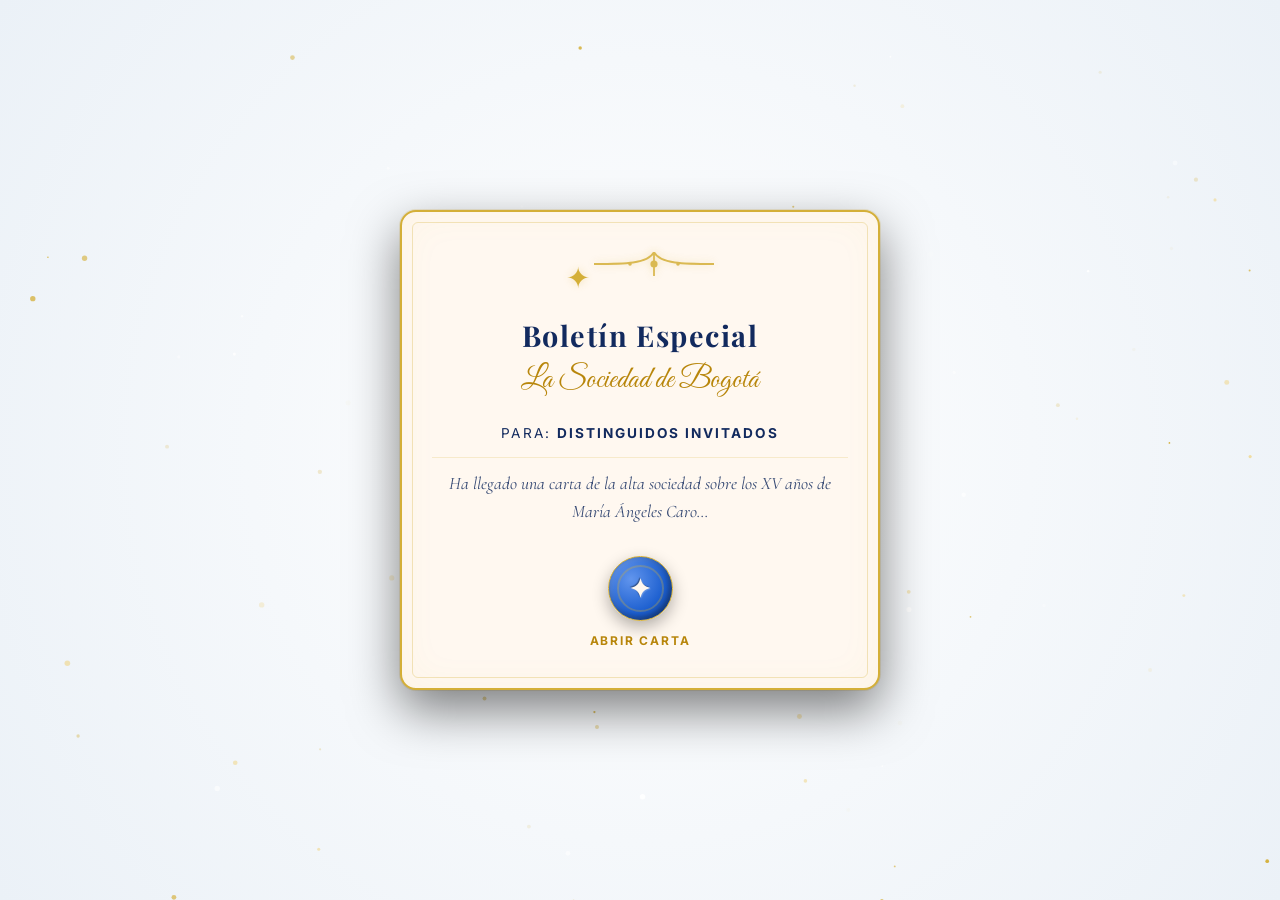
==== index.html @ c037014f "proyecto: inicial proyect" ====
<!DOCTYPE html>
<html lang="es">
<head>
  <meta charset="UTF-8">
  <meta name="viewport" content="width=device-width, initial-scale=1.0">
  <title>Mis XV Años — María Ángeles Caro</title>
  
  <!-- SEO Meta Tags -->
  <meta name="description" content="Te invito a celebrar conmigo mis quince años. Conoce los detalles del evento, ubicación, itinerario y confirma tu asistencia.">
  <meta name="author" content="María Ángeles Caro">
  <meta property="og:title" content="Mis XV Años — María Ángeles Caro">
  <meta property="og:description" content="Acompáñame a celebrar este día tan especial. Conoce toda la información de la ceremonia y recepción aquí.">
  <meta property="og:type" content="website">
  <meta property="og:image" content="assets/images/quinceanera.jpg">
  
  <!-- Favicon -->
  <link rel="icon" type="image/png" href="assets/images/quinceanera.jpg">

  <!-- Google Fonts -->
  <link rel="preconnect" href="https://fonts.googleapis.com">
  <link rel="preconnect" href="https://fonts.gstatic.com" crossorigin>
  <link href="https://fonts.googleapis.com/css2?family=Cormorant+Garamond:ital,wght@0,300;0,400;0,500;0,600;0,700;1,400&family=Great+Vibes&family=Inter:wght@300;400;500;600;700&family=Playfair+Display:ital,wght@0,400;0,600;0,700;1,400&display=swap" rel="stylesheet">

  <!-- FontAwesome Icons for premium visual badges -->
  <link rel="stylesheet" href="https://cdnjs.cloudflare.com/ajax/libs/font-awesome/6.4.0/css/all.min.css" crossorigin="anonymous" referrerpolicy="no-referrer" />

  <!-- Main Stylesheet -->
  <link rel="stylesheet" href="css/styles.css">

  <style>
    /* Garantizar que el fondo sea el blanco/azul suave de la invitación y centrar la tarjeta */
    body {
      margin: 0;
      padding: 0;
      overflow: hidden;
      background-color: #EBF1F7;
      height: 100vh;
      width: 100vw;
      display: flex;
      align-items: center;
      justify-content: center;
      font-family: 'Inter', sans-serif;
    }
    
    .envelope-overlay {
      position: fixed;
      inset: 0;
      z-index: 10100;
      display: flex;
      align-items: center;
      justify-content: center;
      background: radial-gradient(circle at center, #FFFFFF 0%, #EBF1F7 100%) !important;
      padding: 20px;
      transition: opacity 0.8s ease, visibility 0.8s ease;
      width: 100vw;
      height: 100vh;
      box-sizing: border-box;
    }

    #envelope-particles {
      position: absolute !important;
      top: 0 !important;
      left: 0 !important;
      width: 100% !important;
      height: 100% !important;
      z-index: 1 !important;
      pointer-events: none !important;
    }

    .envelope-container {
      position: relative;
      z-index: 2;
      width: 100%;
      max-width: 480px;
      perspective: 1000px;
      margin: auto !important;
      display: flex !important;
      justify-content: center !important;
      align-items: center !important;
    }

    .envelope-card {
      background: #FFF8F0;
      border-radius: 16px;
      padding: 40px 30px;
      box-shadow: 
        0 20px 50px rgba(0, 0, 0, 0.5), 
        0 0 0 1px rgba(212, 175, 55, 0.2),
        inset 0 0 40px rgba(212, 175, 55, 0.05);
      border: 2px solid #D4AF37;
      text-align: center;
      transform-style: preserve-3d;
      transition: transform 0.5s ease;
      width: 100%;
      margin: 0 auto !important;
      box-sizing: border-box;
    }

    @media (max-width: 480px) {
      .envelope-overlay {
        padding: 10px !important;
      }
      .envelope-card {
        padding: 24px 20px !important;
      }
      .envelope-card__header h2 {
        font-size: 1.4rem !important;
      }
      .envelope-card__header p {
        font-size: 1.5rem !important;
        margin-bottom: 12px !important;
      }
      .envelope-card__recipient {
        margin-bottom: 10px !important;
        padding-bottom: 10px !important;
      }
      .envelope-card__teaser {
        font-size: 0.95rem !important;
        margin-bottom: 16px !important;
        line-height: 1.4 !important;
      }
      .btn-seal {
        gap: 8px !important;
      }
      .btn-seal__wax {
        width: 55px !important;
        height: 55px !important;
      }
      .btn-seal__wax::before {
        font-size: 1.3rem !important;
      }
    }
  </style>
</head>
<body>

  <div id="envelope-overlay" class="envelope-overlay">
    <!-- Particles Canvas behind the card -->
    <canvas id="envelope-particles"></canvas>
    
    <div class="envelope-container">
      <div class="envelope-card">
        <div class="envelope-card__header">
          <div class="envelope-card__seal-crown">✦</div>
          <!-- Golden Ornament decoration -->
          <svg viewBox="0 0 100 20" fill="none" xmlns="http://www.w3.org/2000/svg" style="width: 120px; margin: 0 auto 12px; opacity: 0.85; filter: drop-shadow(0 0 4px rgba(212, 175, 55, 0.4));">
            <path d="M50 0C55 10 75 10 100 10M50 0C45 10 25 10 0 10M50 0V20" stroke="#D4AF37" stroke-width="1.5" stroke-linecap="round"/>
            <circle cx="50" cy="10" r="3" fill="#D4AF37"/>
            <circle cx="30" cy="10" r="1.5" fill="#D4AF37"/>
            <circle cx="70" cy="10" r="1.5" fill="#D4AF37"/>
          </svg>
          <h2>Boletín Especial</h2>
          <p>La Sociedad de Bogotá</p>
        </div>
        <div class="envelope-card__body">
          <p class="envelope-card__recipient">Para: <strong>Distinguidos Invitados</strong></p>
          <p class="envelope-card__teaser">Ha llegado una carta de la alta sociedad sobre los XV años de María Ángeles Caro...</p>
          
          <button id="open-envelope-btn" class="btn-seal">
            <span class="btn-seal__wax"></span>
            <span class="btn-seal__text">Abrir Carta</span>
          </button>
        </div>
      </div>
    </div>
  </div>

  <!-- Landing Page Navigation JavaScript -->
  <script src="js/envelope.js"></script>
</body>
</html>
---- css/styles.css ----
/* ============================================================
   XV AÑOS — María Ángeles Caro
   Premium Invitation Stylesheet
   Color Palette: Red · Gold · White
   ============================================================ */

/* ----------------------------------------------------------
   0. CSS CUSTOM PROPERTIES
   ---------------------------------------------------------- */
:root {
  /* ── Blues ── */
  --color-primary: #1B5ECF;
  /* Vibrant Sapphire Blue */
  --color-primary-dark: #15418F;
  /* Lighter Royal Dark Blue */
  --color-primary-light: #6195ED;
  /* Luminous Cornflower Blue */

  /* ── Golds ── */
  --color-gold: #D4AF37;
  --color-gold-light: #F0D78C;
  --color-gold-dark: #B8860B;

  /* ── Neutrals ── */
  --color-white: #FFFFFF;
  --color-offwhite: #F4F7FA;
  /* Cool off-white */
  --color-cream: #EBF1F7;
  /* Cool light blue/gray cream */
  --color-dark: #122A5E;
  /* Rich deep royal instead of navy midnight */
  --color-dark-alt: #1B3B80;
  /* Brighter secondary dark */

  /* ── Text ── */
  --color-text: #122A5E;
  --color-text-light: #FFFFFF;

  /* ── Overlay ── */
  --color-overlay: rgba(18, 42, 94, 0.7);

  /* ── Fonts ── */
  --font-script: 'Great Vibes', cursive;
  --font-serif: 'Playfair Display', serif;
  --font-body-serif: 'Cormorant Garamond', serif;
  --font-sans: 'Inter', sans-serif;

  /* ── Sizing & Spacing ── */
  --container-max: 1100px;
  --section-padding: 80px 0;
  --radius-sm: 8px;
  --radius-md: 16px;
  --radius-lg: 30px;
  --radius-full: 50%;

  /* ── Transitions ── */
  --ease-smooth: cubic-bezier(0.4, 0, 0.2, 1);
  --transition-fast: 0.3s var(--ease-smooth);
  --transition-med: 0.5s var(--ease-smooth);
  --transition-slow: 0.8s var(--ease-smooth);

  /* ── Shadows ── */
  --shadow-card: 0 8px 32px rgba(10, 25, 47, 0.18);
  --shadow-gold-glow: 0 0 30px rgba(212, 175, 55, 0.35);
  --shadow-gold-glow-strong: 0 0 50px rgba(212, 175, 55, 0.5);
  --shadow-text: 0 2px 12px rgba(0, 0, 0, 0.6);
}

/* ----------------------------------------------------------
   1. RESET & BASE
   ---------------------------------------------------------- */
*,
*::before,
*::after {
  margin: 0;
  padding: 0;
  box-sizing: border-box;
}

html {
  scroll-behavior: smooth;
  font-size: 16px;
  -webkit-text-size-adjust: 100%;
}

body {
  font-family: var(--font-sans);
  color: var(--color-text);
  background-color: var(--color-offwhite);
  line-height: 1.7;
  overflow-x: hidden;
  -webkit-font-smoothing: antialiased;
  -moz-osx-font-smoothing: grayscale;
}

img {
  max-width: 100%;
  height: auto;
  display: block;
}

a {
  text-decoration: none;
  color: inherit;
  transition: color var(--transition-fast);
}

ul,
ol {
  list-style: none;
}

/* ── Selection ── */
::selection {
  background-color: var(--color-gold);
  color: var(--color-dark);
}

::-moz-selection {
  background-color: var(--color-gold);
  color: var(--color-dark);
}

/* ── Custom Scrollbar ── */
::-webkit-scrollbar {
  width: 8px;
}

::-webkit-scrollbar-track {
  background: var(--color-dark);
}

::-webkit-scrollbar-thumb {
  background: linear-gradient(180deg, var(--color-gold), var(--color-gold-dark));
  border-radius: 10px;
}

::-webkit-scrollbar-thumb:hover {
  background: linear-gradient(180deg, var(--color-gold-light), var(--color-gold));
}

/* Firefox scrollbar */
html {
  scrollbar-width: thin;
  scrollbar-color: var(--color-gold) var(--color-dark);
}

/* ----------------------------------------------------------
   2. UTILITY / LAYOUT CLASSES
   ---------------------------------------------------------- */
.container {
  width: 100%;
  max-width: var(--container-max);
  margin-left: auto;
  margin-right: auto;
  padding-left: 20px;
  padding-right: 20px;
}

.section {
  padding: 70px 0;
  position: relative;
  overflow: hidden;
}

.section__title {
  font-family: var(--font-serif);
  font-size: 1.8rem;
  font-weight: 700;
  text-align: center;
  color: var(--color-dark);
  margin-bottom: 50px;
  position: relative;
  padding-bottom: 20px;
  letter-spacing: 0.03em;
}

.section__title::after {
  content: '';
  position: absolute;
  bottom: 0;
  left: 50%;
  transform: translateX(-50%);
  width: 80px;
  height: 3px;
  background: linear-gradient(90deg, transparent, var(--color-gold), transparent);
  border-radius: 2px;
}

.section__title--light {
  color: var(--color-text-light);
}

.section__title--light::after {
  background: linear-gradient(90deg, transparent, var(--color-gold-light), transparent);
}

/* ----------------------------------------------------------
   3. PRELOADER
   ---------------------------------------------------------- */
.preloader {
  position: fixed;
  inset: 0;
  z-index: 10000;
  display: flex;
  flex-direction: column;
  align-items: center;
  justify-content: center;
  background: radial-gradient(ellipse at center, var(--color-white) 0%, var(--color-offwhite) 100%);
  transition: opacity 0.6s ease, visibility 0.6s ease;
}

.preloader__heart {
  width: 60px;
  height: 60px;
  color: var(--color-gold);
  animation: heartbeat 1.2s ease-in-out infinite;
  filter: drop-shadow(0 0 15px rgba(212, 175, 55, 0.6));
}

.preloader__heart svg {
  width: 100%;
  height: 100%;
  fill: currentColor;
}

.preloader__text {
  margin-top: 20px;
  font-family: var(--font-script);
  font-size: 1.8rem;
  color: var(--color-gold-dark);
  animation: fadeIn 1.5s ease-in-out infinite alternate;
}

.preloader--hidden {
  opacity: 0;
  visibility: hidden;
  pointer-events: none;
}

/* ----------------------------------------------------------
   4. HERO SECTION
   ---------------------------------------------------------- */
.hero {
  position: relative;
  width: 100%;
  height: 100vh;
  min-height: 600px;
  display: flex;
  align-items: flex-end;
  justify-content: center;
  padding-bottom: 12%;
  overflow: hidden;
  background-image: url('../assets/images/quinceanera.jpg');
  background-size: cover;
  background-position: center;
  background-repeat: no-repeat;
}

@media (min-width: 768px) {
  .hero {
    justify-content: flex-end;
    padding-right: 12%;
    padding-bottom: 8%;
  }
}

#particles-canvas {
  position: fixed;
  top: 0;
  left: 0;
  width: 100vw;
  height: 100vh;
  z-index: -1;
  pointer-events: none;
}

.hero__overlay {
  position: absolute;
  inset: 0;
  z-index: 2;
  background: linear-gradient(180deg,
      rgba(10, 25, 47, 0.75) 0%,
      rgba(10, 25, 47, 0.45) 40%,
      rgba(10, 25, 47, 0.8) 100%);
  pointer-events: none;
}

.hero__content {
  position: relative;
  z-index: 3;
  display: flex;
  flex-direction: column;
  align-items: center;
  text-align: center;
  padding: 20px;
  gap: 8px;
}

.hero__ornament--top,
.hero__ornament--bottom {
  width: 160px;
  height: auto;
  opacity: 0.7;
  filter: drop-shadow(0 0 8px rgba(212, 175, 55, 0.4));
  animation: fadeIn 1.5s ease-out both;
}

.hero__ornament--top {
  margin-bottom: 10px;
  animation-delay: 0.3s;
}

.hero__ornament--bottom {
  margin-top: 10px;
  transform: rotate(180deg);
  animation-delay: 0.5s;
}

.hero__ornament--top img,
.hero__ornament--bottom img,
.hero__ornament--top svg,
.hero__ornament--bottom svg {
  width: 100%;
  height: auto;
  display: block;
}

.hero__subtitle {
  font-family: var(--font-serif);
  font-size: clamp(0.7rem, 2.5vw, 0.85rem);
  color: var(--color-gold);
  text-transform: uppercase;
  letter-spacing: 0.45em;
  font-weight: 600;
  animation: fadeInDown 1s ease-out 0.4s both;
  text-shadow: 0 0 20px rgba(212, 175, 55, 0.3);
}

.hero__name {
  font-family: var(--font-script);
  font-size: clamp(2.2rem, 8vw, 3.5rem);
  color: var(--color-white);
  line-height: 1.2;
  text-shadow:
    0 0 40px rgba(212, 175, 55, 0.3),
    0 2px 15px rgba(0, 0, 0, 0.5);
  animation: fadeInUp 1s ease-out 0.6s both;
  position: relative;
}

.hero__name::after {
  content: '';
  position: absolute;
  bottom: -4px;
  left: 50%;
  transform: translateX(-50%);
  width: 0;
  height: 2px;
  background: linear-gradient(90deg, transparent, var(--color-gold-light), transparent);
  animation: expandLine 1.2s ease-out 1.4s forwards;
}

.hero__lastname {
  font-family: var(--font-serif);
  font-size: clamp(1.2rem, 4vw, 1.6rem);
  color: var(--color-gold-light);
  letter-spacing: 0.15em;
  text-transform: uppercase;
  font-weight: 400;
  animation: fadeInUp 1s ease-out 0.8s both;
  text-shadow: 0 0 20px rgba(212, 175, 55, 0.25);
}

.hero__date {
  font-family: var(--font-body-serif);
  font-size: clamp(0.9rem, 3vw, 1.1rem);
  color: var(--color-cream);
  letter-spacing: 0.1em;
  margin-top: 8px;
  animation: fadeInUp 1s ease-out 1s both;
  opacity: 0.9;
}

.hero__photo {
  width: 220px;
  height: 220px;
  border-radius: var(--radius-full);
  overflow: hidden;
  border: 5px solid var(--color-gold);
  box-shadow:
    0 0 30px rgba(212, 175, 55, 0.35),
    0 0 60px rgba(212, 175, 55, 0.15),
    inset 0 0 20px rgba(0, 0, 0, 0.2);
  animation: fadeIn 1.2s ease-out 0.2s both;
  margin-bottom: 16px;
  position: relative;
}

.hero__photo img {
  width: 100%;
  height: 100%;
  object-fit: cover;
  transition: transform var(--transition-slow);
}

.hero__photo:hover img {
  transform: scale(1.05);
}

/* Scroll indicator */
.hero__scroll-indicator {
  position: absolute;
  bottom: 30px;
  left: 50%;
  transform: translateX(-50%);
  z-index: 4;
  display: flex;
  flex-direction: column;
  align-items: center;
  gap: 6px;
  cursor: pointer;
  animation: fadeIn 1s ease-out 1.8s both;
}

.hero__scroll-indicator span {
  font-family: var(--font-sans);
  font-size: 0.65rem;
  color: var(--color-gold-light);
  text-transform: uppercase;
  letter-spacing: 0.2em;
  opacity: 0.7;
}

.hero__scroll-indicator svg,
.hero__scroll-indicator i,
.hero__scroll-indicator::after {
  color: var(--color-gold);
  animation: bounce 2s ease-in-out infinite;
}

.hero__scroll-indicator::after {
  content: '↓';
  font-size: 1.4rem;
  color: var(--color-gold);
  display: block;
}

/* ----------------------------------------------------------
   5. INVITATION SECTION
   ---------------------------------------------------------- */
.section--invitation {
  background: radial-gradient(ellipse at center,
      rgba(244, 247, 250, 0.9) 0%,
      rgba(224, 233, 245, 0.92) 100%);
  color: var(--color-text);
  text-align: center;
  padding: 90px 0;
}

.invitation__text {
  font-family: var(--font-body-serif);
  font-size: 1.2rem;
  font-style: italic;
  color: var(--color-text);
  max-width: 700px;
  margin: 0 auto 30px;
  line-height: 2;
  letter-spacing: 0.02em;
}

.invitation__parents {
  margin-top: 30px;
  margin-bottom: 10px;
  font-family: var(--font-body-serif);
  font-size: 1rem;
  color: var(--color-primary-light);
  text-transform: uppercase;
  letter-spacing: 0.15em;
}

.invitation__parent-names {
  font-family: var(--font-serif);
  font-size: 1.3rem;
  color: var(--color-gold-dark);
  font-weight: 500;
  letter-spacing: 0.04em;
  line-height: 1.8;
}

/* Ornament Divider */
.ornament-divider {
  display: flex;
  align-items: center;
  justify-content: center;
  margin: 40px auto;
  width: 280px;
  max-width: 90%;
  opacity: 0.6;
}

.ornament-divider img,
.ornament-divider svg {
  width: 100%;
  height: auto;
  display: block;
}

.ornament-divider--gold {
  filter: drop-shadow(0 0 6px rgba(212, 175, 55, 0.3));
}

/* Simple line-based ornament divider fallback */
.ornament-divider--line {
  display: flex;
  align-items: center;
  justify-content: center;
  gap: 16px;
  margin: 40px auto;
  width: 280px;
  max-width: 90%;
}

.ornament-divider--line::before,
.ornament-divider--line::after {
  content: '';
  flex: 1;
  height: 1px;
  background: linear-gradient(90deg, transparent, var(--color-gold), transparent);
}

.ornament-divider--line span {
  color: var(--color-gold);
  font-size: 1.2rem;
  line-height: 1;
}

/* ----------------------------------------------------------
   6. COUNTDOWN SECTION
   ---------------------------------------------------------- */
.section--countdown {
  position: relative;
  background: linear-gradient(to bottom,
      rgba(18, 42, 94, 0.7) 0%,
      rgba(18, 42, 94, 0.85) 100%), url('../assets/images/quinceanera3.jpg');
  background-size: cover;
  background-position: center;
  background-repeat: no-repeat;
  background-attachment: fixed;
  padding: 90px 0;
}

.section--countdown::before {
  display: none;
}

.section--countdown .countdown-card {
  background: rgba(255, 255, 255, 0.08);
  box-shadow: 0 8px 32px rgba(0, 0, 0, 0.25), inset 0 1px 0 rgba(255, 255, 255, 0.1);
  backdrop-filter: blur(20px);
  -webkit-backdrop-filter: blur(20px);
}

.section--countdown .countdown-card__number {
  color: var(--color-gold-light);
  text-shadow: 0 2px 10px rgba(212, 175, 55, 0.3);
}

.section--countdown .countdown-card:hover .countdown-card__number {
  color: var(--color-white);
}

.section--countdown .countdown-card__label {
  color: var(--color-white);
  opacity: 0.85;
}


.countdown__grid {
  display: grid;
  grid-template-columns: repeat(2, 1fr);
  gap: 16px;
  max-width: 600px;
  margin: 0 auto;
}

.countdown-card {
  background: rgba(27, 94, 207, 0.06);
  backdrop-filter: blur(20px);
  -webkit-backdrop-filter: blur(20px);
  border: 1px solid rgba(212, 175, 55, 0.35);
  border-radius: var(--radius-md);
  padding: 28px 16px;
  text-align: center;
  box-shadow:
    0 8px 32px rgba(18, 42, 94, 0.08),
    inset 0 1px 0 rgba(255, 255, 255, 0.6);
  transition: transform var(--transition-fast), box-shadow var(--transition-fast), border-color var(--transition-fast);
}

.countdown-card:hover {
  transform: translateY(-4px);
  box-shadow:
    0 12px 40px rgba(26, 5, 5, 0.1),
    var(--shadow-gold-glow);
  border-color: var(--color-gold);
}

.countdown-card__number {
  font-family: var(--font-serif);
  font-size: 2.8rem;
  font-weight: 700;
  color: var(--color-gold-dark);
  line-height: 1;
  margin-bottom: 6px;
  text-shadow: 0 1px 4px rgba(212, 175, 55, 0.15);
  transition: color var(--transition-fast);
}

.countdown-card:hover .countdown-card__number {
  color: var(--color-gold);
}

.countdown-card__label {
  font-family: var(--font-sans);
  font-size: 0.7rem;
  text-transform: uppercase;
  letter-spacing: 0.2em;
  color: var(--color-text);
  opacity: 0.6;
  font-weight: 500;
}

/* ----------------------------------------------------------
   7. EVENT DETAILS SECTION
   ---------------------------------------------------------- */
.section--details {
  position: relative;
  background: linear-gradient(to bottom,
      rgba(18, 42, 94, 0.7) 0%,
      rgba(18, 42, 94, 0.85) 100%), url('../assets/images/quinceanera3.jpg');
  background-size: cover;
  background-position: center;
  background-repeat: no-repeat;
  background-attachment: fixed;
  padding: 90px 0;
}

.details__grid {
  max-width: 550px;
  margin: 0 auto;
  width: 100%;
}

.detail-card {
  background: var(--color-primary-dark);
  border-radius: var(--radius-md);
  padding: 32px 24px;
  text-align: center;
  position: relative;
  overflow: hidden;
  box-shadow: var(--shadow-card), inset 0 0 20px rgba(212, 175, 55, 0.08);
  border: 1px solid rgba(212, 175, 55, 0.35);
  border-top: 4px solid var(--color-gold);
  transition: transform var(--transition-fast), box-shadow var(--transition-fast);
}

.detail-card::before {
  content: '';
  position: absolute;
  top: 0;
  left: 0;
  right: 0;
  height: 4px;
  background: linear-gradient(90deg, var(--color-gold-dark), var(--color-gold-light), var(--color-gold-dark));
  transition: height var(--transition-fast);
}

.detail-card:hover {
  transform: translateY(-6px);
  box-shadow:
    0 16px 48px rgba(0, 0, 0, 0.4),
    var(--shadow-gold-glow-strong);
}

.detail-card:hover::before {
  height: 5px;
}

.detail-card__icon {
  width: 70px;
  height: 70px;
  border-radius: var(--radius-full);
  border: 2px solid var(--color-gold);
  display: flex;
  align-items: center;
  justify-content: center;
  margin: 0 auto 20px;
  background: linear-gradient(135deg, rgba(212, 175, 55, 0.15), rgba(212, 175, 55, 0.05));
  color: var(--color-gold-light);
  font-size: 1.6rem;
  transition: background var(--transition-fast), transform var(--transition-fast), box-shadow var(--transition-fast);
}

.detail-card:hover .detail-card__icon {
  background: linear-gradient(135deg, rgba(212, 175, 55, 0.25), rgba(212, 175, 55, 0.1));
  transform: scale(1.05);
  box-shadow: var(--shadow-gold-glow-strong);
}

.detail-card__icon svg,
.detail-card__icon i {
  width: 28px;
  height: 28px;
}

.detail-card__title {
  font-family: var(--font-serif);
  font-size: 1.25rem;
  font-weight: 600;
  color: var(--color-gold-light);
  margin-bottom: 12px;
  letter-spacing: 0.02em;
}

.detail-card__info {
  font-family: var(--font-body-serif);
  font-size: 1.05rem;
  color: rgba(255, 255, 255, 0.85);
  line-height: 1.7;
  margin-bottom: 6px;
}

.detail-card__info strong {
  color: var(--color-white);
  font-weight: 600;
}

.detail-card__time {
  font-family: var(--font-sans);
  font-size: 0.85rem;
  color: var(--color-gold);
  font-weight: 600;
  letter-spacing: 0.05em;
}

.detail-card__btn {
  margin-top: 18px;
}

/* ----------------------------------------------------------
   8. MAP SECTION
   ---------------------------------------------------------- */
.section--map {
  background: radial-gradient(ellipse at center,
      rgba(244, 247, 250, 0.9) 0%,
      rgba(224, 233, 245, 0.92) 100%);
  padding: 90px 0;
}

.map__wrapper {
  position: relative;
  width: 100%;
  max-width: 900px;
  margin: 0 auto;
  border-radius: var(--radius-md);
  overflow: hidden;
  border: 3px solid var(--color-gold);
  box-shadow:
    var(--shadow-card),
    0 0 0 1px rgba(212, 175, 55, 0.15);
}

.map__wrapper iframe {
  width: 100%;
  height: 350px;
  border: none;
  display: block;
}

/* ----------------------------------------------------------
   9. ITINERARY / TIMELINE SECTION
   ---------------------------------------------------------- */
.section--itinerary {
  background: linear-gradient(180deg, var(--color-dark) 0%, var(--color-dark-alt) 100%);
  color: var(--color-text-light);
  padding: 90px 0;
}

.timeline {
  position: relative;
  max-width: 700px;
  margin: 0 auto;
  padding-left: 40px;
}

/* Vertical gold line */
.timeline::before {
  content: '';
  position: absolute;
  left: 14px;
  top: 0;
  bottom: 0;
  width: 2px;
  background: linear-gradient(180deg, transparent, var(--color-gold), var(--color-gold), transparent);
  transform-origin: top;
  animation: drawLine 1.5s ease-out forwards;
}

.timeline-item {
  position: relative;
  margin-bottom: 40px;
  padding-left: 20px;
}

.timeline-item:last-child {
  margin-bottom: 0;
}

.timeline-dot {
  position: absolute;
  left: -33px;
  top: 6px;
  width: 16px;
  height: 16px;
  border-radius: var(--radius-full);
  background: var(--color-gold);
  border: 3px solid var(--color-dark);
  box-shadow: 0 0 0 3px rgba(212, 175, 55, 0.3);
  z-index: 2;
  transition: transform var(--transition-fast), box-shadow var(--transition-fast);
}

.timeline-item:hover .timeline-dot {
  transform: scale(1.3);
  box-shadow: 0 0 0 5px rgba(212, 175, 55, 0.4), var(--shadow-gold-glow);
}

.timeline-content {
  background: rgba(255, 255, 255, 0.05);
  border: 1px solid rgba(212, 175, 55, 0.15);
  border-radius: var(--radius-sm);
  padding: 20px 24px;
  transition: background var(--transition-fast), border-color var(--transition-fast);
}

.timeline-item:hover .timeline-content {
  background: rgba(255, 255, 255, 0.08);
  border-color: rgba(212, 175, 55, 0.3);
}

.timeline-time {
  font-family: var(--font-sans);
  font-size: 0.8rem;
  font-weight: 700;
  color: var(--color-gold);
  text-transform: uppercase;
  letter-spacing: 0.12em;
  margin-bottom: 6px;
  display: block;
}

.timeline-event {
  font-family: var(--font-serif);
  font-size: 1.1rem;
  color: var(--color-cream);
  font-weight: 500;
  margin-bottom: 4px;
}

.timeline-description {
  font-family: var(--font-sans);
  font-size: 0.9rem;
  color: rgba(255, 248, 240, 0.6);
  line-height: 1.5;
}

/* ----------------------------------------------------------
   10. DRESS CODE SECTION
   ---------------------------------------------------------- */
.section--dresscode {
  background: radial-gradient(circle at center, rgba(27, 94, 207, 0.88) 0%, rgba(21, 65, 143, 0.9) 100%);
  color: var(--color-white);
  padding: 90px 0;
}

.section--dresscode .dresscode__label {
  color: var(--color-gold-light);
}

.section--dresscode .dresscode__note {
  color: rgba(255, 255, 255, 0.9);
}

.dresscode__note--warn {
  color: var(--color-gold-light) !important;
  font-weight: 600 !important;
}

.dresscode__content {
  text-align: center;
  max-width: 600px;
  margin: 0 auto;
}

.dresscode__label {
  font-family: var(--font-serif);
  font-size: 2.4rem;
  font-weight: 700;
  color: var(--color-dark);
  letter-spacing: 0.2em;
  text-transform: uppercase;
  margin-bottom: 30px;
  position: relative;
  display: inline-block;
}

.dresscode__label::before,
.dresscode__label::after {
  content: '✦';
  color: var(--color-gold);
  font-size: 1rem;
  position: absolute;
  top: 50%;
  transform: translateY(-50%);
}

.dresscode__label::before {
  left: -30px;
}

.dresscode__label::after {
  right: -30px;
}

.dresscode__colors {
  display: flex;
  align-items: center;
  justify-content: center;
  gap: 20px;
  margin: 30px 0;
  flex-wrap: wrap;
}

.dresscode__color-swatch {
  width: 56px;
  height: 56px;
  border-radius: var(--radius-full);
  border: 3px solid var(--color-gold);
  box-shadow:
    0 4px 12px rgba(0, 0, 0, 0.1),
    inset 0 -2px 4px rgba(0, 0, 0, 0.1);
  transition: transform var(--transition-fast), box-shadow var(--transition-fast);
  cursor: default;
  position: relative;
}

.dresscode__color-swatch:hover {
  transform: scale(1.15) translateY(-4px);
  box-shadow:
    0 8px 24px rgba(0, 0, 0, 0.15),
    var(--shadow-gold-glow);
}

.dresscode__color-swatch--tooltip {
  position: relative;
}

.dresscode__color-swatch--tooltip::after {
  content: attr(data-color);
  position: absolute;
  bottom: -28px;
  left: 50%;
  transform: translateX(-50%);
  font-family: var(--font-sans);
  font-size: 0.65rem;
  color: var(--color-text);
  opacity: 0;
  white-space: nowrap;
  transition: opacity var(--transition-fast);
  letter-spacing: 0.05em;
  text-transform: uppercase;
}

.dresscode__color-swatch--tooltip:hover::after {
  opacity: 0.7;
}

.dresscode__note {
  font-family: var(--font-body-serif);
  font-size: 1rem;
  font-style: italic;
  color: var(--color-text);
  opacity: 0.7;
  margin-top: 24px;
  line-height: 1.6;
}

/* ----------------------------------------------------------
   11. RSVP SECTION
   ---------------------------------------------------------- */
.section--rsvp {
  background: radial-gradient(ellipse at center,
      rgba(244, 247, 250, 0.9) 0%,
      rgba(224, 233, 245, 0.92) 100%);
  color: var(--color-text);
  padding: 90px 0;
  position: relative;
  text-align: center;
  border-top: 1px solid rgba(212, 175, 55, 0.15);
}

.section--rsvp::before {
  content: '';
  position: absolute;
  inset: 0;
  background-image:
    radial-gradient(circle at 20% 30%, rgba(212, 175, 55, 0.06) 0%, transparent 40%),
    radial-gradient(circle at 80% 70%, rgba(27, 94, 207, 0.06) 0%, transparent 40%);
  pointer-events: none;
}

.rsvp__text {
  font-family: var(--font-body-serif);
  font-size: 1.15rem;
  color: var(--color-text);
  max-width: 560px;
  margin: 0 auto 36px;
  line-height: 1.9;
  opacity: 0.9;
}

/* ----------------------------------------------------------
   12. FOOTER
   ---------------------------------------------------------- */
.footer {
  background-color: var(--color-offwhite);
  color: rgba(10, 25, 47, 0.6);
  text-align: center;
  padding: 40px 20px;
  font-family: var(--font-sans);
  font-size: 0.8rem;
  letter-spacing: 0.05em;
  border-top: 1px solid rgba(212, 175, 55, 0.15);
}

.footer__hearts {
  margin-bottom: 14px;
  font-size: 1rem;
  color: var(--color-gold);
  animation: heartbeat 2s ease-in-out infinite;
  letter-spacing: 0.3em;
}

.footer a {
  color: var(--color-gold);
  transition: color var(--transition-fast);
}

.footer a:hover {
  color: var(--color-gold-light);
}

.footer__script {
  font-family: var(--font-script);
  font-size: 1.3rem;
  color: var(black);
  margin-bottom: 8px;
  opacity: 0.7;
}

/* ----------------------------------------------------------
   13. BUTTONS
   ---------------------------------------------------------- */
.btn {
  display: inline-flex;
  align-items: center;
  justify-content: center;
  gap: 8px;
  padding: 12px 32px;
  border-radius: var(--radius-lg);
  font-family: var(--font-sans);
  font-size: 0.85rem;
  font-weight: 600;
  letter-spacing: 0.08em;
  text-transform: uppercase;
  border: 2px solid transparent;
  cursor: pointer;
  transition:
    background var(--transition-fast),
    color var(--transition-fast),
    border-color var(--transition-fast),
    transform var(--transition-fast),
    box-shadow var(--transition-fast);
  text-decoration: none;
  outline: none;
  position: relative;
  overflow: hidden;
}

.btn::before {
  content: '';
  position: absolute;
  top: 50%;
  left: 50%;
  width: 0;
  height: 0;
  border-radius: var(--radius-full);
  background: rgba(255, 255, 255, 0.15);
  transform: translate(-50%, -50%);
  transition: width 0.5s ease, height 0.5s ease;
}

.btn:hover::before {
  width: 300px;
  height: 300px;
}

.btn:active {
  transform: scale(0.97);
}

.btn--primary {
  background: linear-gradient(135deg, var(--color-gold), var(--color-gold-dark));
  color: var(--color-dark);
  border-color: var(--color-gold);
}

.btn--primary:hover {
  background: linear-gradient(135deg, var(--color-gold-light), var(--color-gold));
  box-shadow: 0 0 25px rgba(212, 175, 55, 0.4);
  transform: translateY(-2px);
}

.btn--primary:hover::before {
  background: rgba(255, 255, 255, 0.1);
}

.btn--outline {
  background: transparent;
  color: var(--color-gold);
  border-color: var(--color-gold);
}

.btn--outline:hover {
  background: var(--color-gold);
  color: var(--color-dark);
  box-shadow: 0 0 25px rgba(212, 175, 55, 0.35);
  transform: translateY(-2px);
}

.btn--lg {
  padding: 16px 44px;
  font-size: 0.95rem;
}

.btn--glow {
  animation: glow 2.5s ease-in-out infinite;
}

/* ----------------------------------------------------------
   14. REVEAL / SCROLL ANIMATIONS
   ---------------------------------------------------------- */
.reveal {
  opacity: 0;
  transform: translateY(40px);
  transition: opacity var(--transition-slow), transform var(--transition-slow);
  will-change: opacity, transform;
}

.reveal--visible {
  opacity: 1;
  transform: translateY(0) translateX(0) scale(1);
}

.reveal--left {
  transform: translateX(-40px);
}

.reveal--left.reveal--visible {
  transform: translateX(0);
}

.reveal--right {
  transform: translateX(40px);
}

.reveal--right.reveal--visible {
  transform: translateX(0);
}

.reveal--scale {
  transform: scale(0.8);
}

.reveal--scale.reveal--visible {
  transform: scale(1);
}

/* Stagger children */
.reveal[data-delay="1"] {
  transition-delay: 0.1s;
}

.reveal[data-delay="2"] {
  transition-delay: 0.2s;
}

.reveal[data-delay="3"] {
  transition-delay: 0.3s;
}

.reveal[data-delay="4"] {
  transition-delay: 0.4s;
}

.reveal[data-delay="5"] {
  transition-delay: 0.5s;
}

.reveal[data-delay="6"] {
  transition-delay: 0.6s;
}

/* ----------------------------------------------------------
   15. @KEYFRAMES
   ---------------------------------------------------------- */
@keyframes fadeIn {
  from {
    opacity: 0;
  }

  to {
    opacity: 1;
  }
}

@keyframes fadeInUp {
  from {
    opacity: 0;
    transform: translateY(30px);
  }

  to {
    opacity: 1;
    transform: translateY(0);
  }
}

@keyframes fadeInDown {
  from {
    opacity: 0;
    transform: translateY(-30px);
  }

  to {
    opacity: 1;
    transform: translateY(0);
  }
}

@keyframes pulse {

  0%,
  100% {
    transform: scale(1);
  }

  50% {
    transform: scale(1.15);
  }
}

@keyframes heartbeat {
  0% {
    transform: scale(1);
  }

  14% {
    transform: scale(1.15);
  }

  28% {
    transform: scale(1);
  }

  42% {
    transform: scale(1.15);
  }

  70% {
    transform: scale(1);
  }
}

@keyframes bounce {

  0%,
  20%,
  50%,
  80%,
  100% {
    transform: translateY(0);
  }

  40% {
    transform: translateY(-12px);
  }

  60% {
    transform: translateY(-6px);
  }
}

@keyframes shimmer {
  0% {
    background-position: -200% center;
  }

  100% {
    background-position: 200% center;
  }
}

@keyframes float {

  0%,
  100% {
    transform: translateY(0);
  }

  50% {
    transform: translateY(-12px);
  }
}

@keyframes sparkle {

  0%,
  100% {
    opacity: 0.3;
  }

  50% {
    opacity: 1;
  }
}

@keyframes drawLine {
  from {
    transform: scaleY(0);
  }

  to {
    transform: scaleY(1);
  }
}

@keyframes glow {

  0%,
  100% {
    box-shadow: 0 0 8px rgba(212, 175, 55, 0.3);
  }

  50% {
    box-shadow: 0 0 25px rgba(212, 175, 55, 0.55), 0 0 50px rgba(212, 175, 55, 0.2);
  }
}

@keyframes expandLine {
  from {
    width: 0;
  }

  to {
    width: 80%;
  }
}

@keyframes rotateIn {
  from {
    opacity: 0;
    transform: rotate(-10deg) scale(0.9);
  }

  to {
    opacity: 1;
    transform: rotate(0) scale(1);
  }
}

/* Shimmer text utility */
.text-shimmer {
  background: linear-gradient(90deg,
      var(--color-gold-dark) 0%,
      var(--color-gold-light) 25%,
      var(--color-gold) 50%,
      var(--color-gold-light) 75%,
      var(--color-gold-dark) 100%);
  background-size: 200% auto;
  -webkit-background-clip: text;
  -webkit-text-fill-color: transparent;
  background-clip: text;
  animation: shimmer 4s linear infinite;
}

/* Float utility */
.float {
  animation: float 4s ease-in-out infinite;
}

/* Sparkle utility */
.sparkle {
  animation: sparkle 2s ease-in-out infinite;
}

/* ----------------------------------------------------------
   16. RESPONSIVE — 480px (Small phones → larger phones)
   ---------------------------------------------------------- */
@media (min-width: 480px) {
  .hero__name {
    font-size: 4.2rem;
  }

  .hero__subtitle {
    font-size: 0.95rem;
    letter-spacing: 0.5em;
  }

  .hero__lastname {
    font-size: 1.8rem;
  }

  .hero__photo {
    width: 250px;
    height: 250px;
    border-width: 6px;
  }

  .hero__ornament--top,
  .hero__ornament--bottom {
    width: 200px;
  }

  .countdown__grid {
    grid-template-columns: repeat(4, 1fr);
    gap: 14px;
  }

  .countdown-card__number {
    font-size: 2.6rem;
  }

  .dresscode__color-swatch {
    width: 60px;
    height: 60px;
  }

  .section__title {
    font-size: 2rem;
  }
}

/* ----------------------------------------------------------
   17. RESPONSIVE — 768px (Tablets)
   ---------------------------------------------------------- */
@media (min-width: 768px) {
  .section {
    padding: 100px 0;
  }

  .section--invitation,
  .section--countdown,
  .section--details,
  .section--map,
  .section--itinerary,
  .section--dresscode,
  .section--rsvp {
    padding: 100px 0;
  }

  .container {
    padding-left: 32px;
    padding-right: 32px;
  }

  .section__title {
    font-size: 2.2rem;
    margin-bottom: 60px;
  }

  .hero__name {
    font-size: 5.5rem;
  }

  .hero__subtitle {
    font-size: 1rem;
    letter-spacing: 0.55em;
  }

  .hero__lastname {
    font-size: 2rem;
    letter-spacing: 0.2em;
  }

  .hero__date {
    font-size: 1.2rem;
  }

  .hero__photo {
    width: 280px;
    height: 280px;
  }

  .hero__ornament--top,
  .hero__ornament--bottom {
    width: 260px;
  }

  .invitation__text {
    font-size: 1.35rem;
  }

  .invitation__parent-names {
    font-size: 1.5rem;
  }

  .countdown__grid {
    grid-template-columns: repeat(4, 1fr);
    gap: 20px;
    max-width: 650px;
  }

  .countdown-card {
    padding: 34px 20px;
  }

  .countdown-card__number {
    font-size: 3.2rem;
  }

  .details__grid {
    gap: 24px;
  }

  .detail-card {
    padding: 36px 28px;
  }

  .map__wrapper iframe {
    height: 420px;
  }

  /* Timeline centered on tablet */
  .timeline {
    padding-left: 0;
    max-width: 650px;
  }

  .timeline::before {
    left: 50%;
    transform: translateX(-50%);
    transform-origin: top;
    animation: drawLine 1.5s ease-out forwards;
  }

  .timeline-item {
    width: 48%;
    padding-left: 0;
    margin-bottom: 30px;
  }

  .timeline-item:nth-child(odd) {
    margin-left: 0;
    text-align: right;
    padding-right: 30px;
  }

  .timeline-item:nth-child(even) {
    margin-left: auto;
    text-align: left;
    padding-left: 30px;
  }

  .timeline-item:nth-child(odd) .timeline-dot {
    left: auto;
    right: -40px;
  }

  .timeline-item:nth-child(even) .timeline-dot {
    left: -40px;
  }

  .dresscode__label {
    font-size: 2.8rem;
  }

  .dresscode__color-swatch {
    width: 64px;
    height: 64px;
  }

  .rsvp__text {
    font-size: 1.25rem;
  }
}

/* ----------------------------------------------------------
   18. RESPONSIVE — 1024px (Desktop)
   ---------------------------------------------------------- */
@media (min-width: 1024px) {
  .section {
    padding: 120px 0;
  }

  .section--invitation,
  .section--countdown,
  .section--details,
  .section--map,
  .section--itinerary,
  .section--dresscode,
  .section--rsvp {
    padding: 120px 0;
  }

  .section__title {
    font-size: 2.5rem;
    margin-bottom: 70px;
  }

  .hero__name {
    font-size: 6.5rem;
  }

  .hero__subtitle {
    font-size: 1.1rem;
    letter-spacing: 0.6em;
  }

  .hero__lastname {
    font-size: 2.2rem;
    letter-spacing: 0.25em;
  }

  .hero__date {
    font-size: 1.3rem;
  }

  .hero__photo {
    width: 300px;
    height: 300px;
    border-width: 6px;
  }

  .hero__ornament--top,
  .hero__ornament--bottom {
    width: 320px;
  }

  .invitation__text {
    font-size: 1.45rem;
    line-height: 2.1;
  }

  .countdown__grid {
    max-width: 720px;
    gap: 24px;
  }

  .countdown-card {
    padding: 40px 24px;
  }

  .countdown-card__number {
    font-size: 3.6rem;
  }

  .countdown-card__label {
    font-size: 0.75rem;
  }

  .details__grid {
    gap: 30px;
  }

  .detail-card {
    padding: 44px 32px;
  }

  .detail-card__icon {
    width: 80px;
    height: 80px;
    font-size: 1.8rem;
  }

  .detail-card__title {
    font-size: 1.35rem;
  }

  .map__wrapper iframe {
    height: 450px;
  }

  .timeline {
    max-width: 750px;
  }

  .timeline-content {
    padding: 24px 28px;
  }

  .dresscode__label {
    font-size: 3rem;
  }

  .dresscode__colors {
    gap: 28px;
  }

  .dresscode__color-swatch {
    width: 70px;
    height: 70px;
  }

  .btn {
    padding: 14px 36px;
    font-size: 0.88rem;
  }

  .btn--lg {
    padding: 18px 52px;
    font-size: 1rem;
  }
}

/* ----------------------------------------------------------
   19. SECTION SEPARATOR ORNAMENTS
   ---------------------------------------------------------- */
.section-separator {
  display: flex;
  align-items: center;
  justify-content: center;
  padding: 0;
  margin: 0;
  height: 60px;
  position: relative;
  overflow: hidden;
}

.section-separator--dark {
  background-color: var(--color-offwhite);
}

.section-separator--light {
  background-color: var(--color-offwhite);
}

.section-separator__ornament {
  width: 200px;
  height: auto;
  opacity: 0.5;
  filter: drop-shadow(0 0 4px rgba(212, 175, 55, 0.2));
}

/* ----------------------------------------------------------
   20. SPECIAL EFFECTS & HELPERS
   ---------------------------------------------------------- */

/* Gold gradient text */
.text-gold {
  color: var(--color-gold);
}

.text-gold-gradient {
  background: linear-gradient(135deg, var(--color-gold-dark), var(--color-gold-light));
  -webkit-background-clip: text;
  -webkit-text-fill-color: transparent;
  background-clip: text;
}

/* Decorative dots pattern (optional background) */
.pattern-dots {
  background-image: radial-gradient(circle, rgba(212, 175, 55, 0.08) 1px, transparent 1px);
  background-size: 24px 24px;
}

/* Glassmorphism utility */
.glass {
  background: rgba(255, 255, 255, 0.1);
  backdrop-filter: blur(20px);
  -webkit-backdrop-filter: blur(20px);
  border: 1px solid rgba(255, 255, 255, 0.15);
}

/* Gold border accent */
.gold-border {
  border: 2px solid var(--color-gold);
}

.gold-border-top {
  border-top: 3px solid var(--color-gold);
}

/* Highlight / emphasis text */
.emphasis {
  font-family: var(--font-script);
  color: var(--color-gold);
  font-size: 1.2em;
}

/* Hidden but accessible */
.sr-only {
  position: absolute;
  width: 1px;
  height: 1px;
  padding: 0;
  margin: -1px;
  overflow: hidden;
  clip: rect(0, 0, 0, 0);
  white-space: nowrap;
  border: 0;
}

/* Spacing helpers */
.mt-1 {
  margin-top: 8px;
}

.mt-2 {
  margin-top: 16px;
}

.mt-3 {
  margin-top: 24px;
}

.mt-4 {
  margin-top: 32px;
}

.mb-1 {
  margin-bottom: 8px;
}

.mb-2 {
  margin-bottom: 16px;
}

.mb-3 {
  margin-bottom: 24px;
}

.mb-4 {
  margin-bottom: 32px;
}

.text-center {
  text-align: center;
}

/* ----------------------------------------------------------
   21. PRINT STYLES
   ---------------------------------------------------------- */
@media print {

  .preloader,
  .hero__scroll-indicator,
  #particles-canvas,
  .btn,
  .section--rsvp {
    display: none !important;
  }

  body {
    background: white;
    color: black;
    font-size: 12pt;
  }

  .hero {
    height: auto;
    min-height: auto;
    padding: 40px 20px;
    background: white;
  }

  .hero__name {
    color: var(--color-dark);
    text-shadow: none;
  }

  .section {
    padding: 30px 0;
    page-break-inside: avoid;
  }

  .section--invitation,
  .section--itinerary,
  .section--rsvp {
    background: white;
    color: var(--color-dark);
  }

  .countdown-card {
    backdrop-filter: none;
    border: 1px solid #ccc;
  }
}

/* ----------------------------------------------------------
   22. REDUCED MOTION
   ---------------------------------------------------------- */
@media (prefers-reduced-motion: reduce) {

  *,
  *::before,
  *::after {
    animation-duration: 0.01ms !important;
    animation-iteration-count: 1 !important;
    transition-duration: 0.01ms !important;
    scroll-behavior: auto !important;
  }

  .reveal {
    opacity: 1;
    transform: none;
  }
}

}

/* ----------------------------------------------------------
   23. BRIDGERTON THEME SPECIFIC (Envelope, Wax Seal, Parchment & Music)
   ---------------------------------------------------------- */

/* ── Envelope / Wax Seal Overlay ── */
.envelope-overlay {
  position: fixed;
  inset: 0;
  z-index: 10100;
  display: flex;
  align-items: center;
  justify-content: center;
  background: radial-gradient(circle at center, var(--color-dark-alt) 0%, var(--color-dark) 100%);
  padding: 20px;
  transition: opacity 0.8s ease, visibility 0.8s ease;
}

.envelope-overlay--hidden {
  opacity: 0;
  visibility: hidden;
  pointer-events: none;
}

.envelope-container {
  position: relative;
  z-index: 2;
  width: 100%;
  max-width: 480px;
  perspective: 1000px;
  margin: 0 auto;
  display: flex;
  justify-content: center;
  align-items: center;
}

#envelope-particles {
  position: absolute;
  top: 0;
  left: 0;
  width: 100%;
  height: 100%;
  z-index: 1;
  pointer-events: none;
}

.envelope-card {
  background: #FFF8F0;
  border-radius: var(--radius-md);
  padding: 40px 30px;
  box-shadow:
    0 20px 50px rgba(0, 0, 0, 0.5),
    0 0 0 1px rgba(212, 175, 55, 0.2),
    inset 0 0 40px rgba(212, 175, 55, 0.05);
  border: 2px solid var(--color-gold);
  text-align: center;
  transform-style: preserve-3d;
  transition: transform var(--transition-med);
  position: relative;
  margin: 0 auto;
  width: 100%;
  overflow: hidden;
}

.envelope-card::before {
  content: '';
  position: absolute;
  inset: 10px;
  border: 1px double rgba(212, 175, 55, 0.3);
  pointer-events: none;
  border-radius: calc(var(--radius-md) - 10px);
}

.envelope-card__seal-crown {
  display: inline-block;
  font-size: 1.8rem;
  color: var(--color-gold);
  margin-bottom: 8px;
  text-shadow: 0 0 8px rgba(212, 175, 55, 0.3);
  animation: sway 3s ease-in-out infinite;
}

.envelope-card__header h2 {
  font-family: var(--font-serif);
  font-size: 1.8rem;
  color: var(--color-dark);
  margin-bottom: 2px;
  letter-spacing: 0.05em;
}

.envelope-card__header p {
  font-family: var(--font-script);
  font-size: 1.9rem;
  color: var(--color-gold-dark);
  margin-bottom: 24px;
  line-height: 1.2;
}

.envelope-card__recipient {
  font-family: var(--font-sans);
  font-size: 0.85rem;
  text-transform: uppercase;
  letter-spacing: 0.15em;
  color: var(--color-dark);
  margin-bottom: 12px;
  border-bottom: 1px solid rgba(212, 175, 55, 0.2);
  padding-bottom: 12px;
}

.envelope-card__teaser {
  font-family: var(--font-body-serif);
  font-size: 1.1rem;
  color: var(--color-text);
  line-height: 1.6;
  font-style: italic;
  margin-bottom: 30px;
  opacity: 0.85;
}

/* ── Wax Seal Button ── */
.btn-seal {
  background: transparent;
  border: none;
  cursor: pointer;
  display: inline-flex;
  flex-direction: column;
  align-items: center;
  gap: 12px;
  outline: none;
  transition: transform var(--transition-fast);
}

.btn-seal:hover {
  transform: scale(1.05);
}

.btn-seal:active {
  transform: scale(0.95);
}

.btn-seal__wax {
  width: 65px;
  height: 65px;
  background: radial-gradient(circle at 35% 35%, var(--color-primary-light) 0%, var(--color-primary) 60%, var(--color-primary-dark) 100%);
  border-radius: var(--radius-full);
  box-shadow:
    0 6px 16px rgba(0, 0, 0, 0.3),
    inset -2px -2px 6px rgba(0, 0, 0, 0.4),
    inset 2px 2px 6px rgba(255, 255, 255, 0.2);
  position: relative;
  display: flex;
  align-items: center;
  justify-content: center;
  transition: box-shadow var(--transition-fast);
  border: 1px solid var(--color-gold);
  animation: pulseGlow 2s infinite;
}

.btn-seal__wax::before {
  /* The crown mark inside the wax seal */
  content: '✦';
  font-size: 1.6rem;
  color: #FFF8F0;
  font-weight: bold;
  text-shadow: -1px -1px 1px rgba(0, 0, 0, 0.4), 1px 1px 1px rgba(255, 255, 255, 0.2);
}

.btn-seal__wax::after {
  /* Seal ring contour */
  content: '';
  position: absolute;
  inset: 8px;
  border: 2px solid rgba(212, 175, 55, 0.3);
  border-radius: var(--radius-full);
}

.btn-seal:hover .btn-seal__wax {
  box-shadow:
    0 8px 24px rgba(50, 140, 193, 0.45),
    inset -2px -2px 6px rgba(0, 0, 0, 0.4),
    var(--shadow-gold-glow);
}

.btn-seal__text {
  font-family: var(--font-sans);
  font-size: 0.75rem;
  font-weight: 700;
  letter-spacing: 0.15em;
  text-transform: uppercase;
  color: var(--color-gold-dark);
  transition: color var(--transition-fast);
}

.btn-seal:hover .btn-seal__text {
  color: var(--color-primary);
}

/* ── Parchment Letter Card ── */
.parchment-letter {
  background: linear-gradient(150deg, #FFFDF8 0%, #FFF5E6 100%);
  border: 1px solid rgba(212, 175, 55, 0.35);
  border-radius: 4px;
  padding: 45px 30px;
  box-shadow:
    0 12px 38px rgba(0, 0, 0, 0.15),
    inset 0 0 50px rgba(212, 175, 55, 0.08);
  position: relative;
  max-width: 720px;
  margin: 0 auto;
  overflow: hidden;
  text-align: center;
  color: var(--color-dark);
  animation: floatCard 6s ease-in-out infinite;
}

.parchment-letter::before {
  /* Double golden border */
  content: '';
  position: absolute;
  inset: 12px;
  border: 1px solid rgba(212, 175, 55, 0.3);
  pointer-events: none;
}

.parchment-letter::after {
  content: '';
  position: absolute;
  inset: 15px;
  border: 1px double rgba(212, 175, 55, 0.15);
  pointer-events: none;
}

/* Decorative corner ornaments */
.parchment-letter__corner-ornament {
  position: absolute;
  width: 25px;
  height: 25px;
  border: 2px solid var(--color-gold);
  z-index: 2;
  pointer-events: none;
  opacity: 0.7;
}

.parchment-letter__corner-ornament--tl {
  top: 20px;
  left: 20px;
  border-right: none;
  border-bottom: none;
}

.parchment-letter__corner-ornament--tr {
  top: 20px;
  right: 20px;
  border-left: none;
  border-bottom: none;
}

.parchment-letter__corner-ornament--bl {
  bottom: 20px;
  left: 20px;
  border-right: none;
  border-top: none;
}

.parchment-letter__corner-ornament--br {
  bottom: 20px;
  right: 20px;
  border-left: none;
  border-top: none;
}

.parchment-letter__header {
  margin-bottom: 28px;
  position: relative;
  z-index: 3;
}

.parchment-letter__header h3 {
  font-family: var(--font-serif);
  font-size: 1.6rem;
  font-weight: 700;
  text-transform: uppercase;
  letter-spacing: 0.1em;
  color: var(--color-dark);
  margin-bottom: 4px;
}

.parchment-letter__subtitle {
  font-family: var(--font-body-serif);
  font-size: 1.05rem;
  font-style: italic;
  color: var(--color-gold-dark);
  letter-spacing: 0.05em;
}

.parchment-letter__body {
  position: relative;
  z-index: 3;
}

.parchment-letter .invitation__text {
  color: var(--color-dark) !important;
  font-family: var(--font-body-serif);
  font-size: 1.15rem;
  line-height: 1.9;
  font-style: italic;
  max-width: 100%;
  margin-bottom: 30px;
}

.parchment-letter__signature {
  text-align: right;
  margin-top: 35px;
  font-family: var(--font-body-serif);
  font-size: 1.1rem;
  color: var(--color-dark);
  line-height: 1.4;
  padding-right: 20px;
}

/* ── Floating Music Control Button ── */
.floating-music-btn {
  position: fixed;
  bottom: 25px;
  right: 25px;
  width: 50px;
  height: 50px;
  border-radius: var(--radius-full);
  background: linear-gradient(135deg, var(--color-gold), var(--color-gold-dark));
  border: 1px solid rgba(212, 175, 55, 0.4);
  color: var(--color-dark);
  box-shadow:
    0 4px 16px rgba(0, 0, 0, 0.3),
    0 0 15px rgba(212, 175, 55, 0.2);
  cursor: pointer;
  z-index: 9999;
  display: flex;
  align-items: center;
  justify-content: center;
  outline: none;
  transition: transform var(--transition-fast), box-shadow var(--transition-fast);
}

.floating-music-btn:hover {
  transform: translateY(-3px) scale(1.05);
  box-shadow:
    0 6px 20px rgba(0, 0, 0, 0.4),
    var(--shadow-gold-glow-strong);
}

.floating-music-btn:active {
  transform: translateY(0) scale(0.95);
}

.floating-music-btn i {
  font-size: 1.15rem;
  transition: opacity 0.3s;
}

/* Music waves animations */
.music-wave-bars {
  display: none;
  /* Hidden when muted, icon shows instead */
  align-items: flex-end;
  gap: 2.5px;
  height: 15px;
}

.music-wave-bar {
  width: 2.5px;
  height: 100%;
  background-color: var(--color-dark);
  border-radius: 1px;
  animation: bounceBar 1.2s ease-in-out infinite alternate;
}

.music-wave-bar:nth-child(2) {
  animation-delay: 0.15s;
}

.music-wave-bar:nth-child(3) {
  animation-delay: 0.35s;
}

.music-wave-bar:nth-child(4) {
  animation-delay: 0.2s;
}

.floating-music-btn--playing #music-icon {
  display: none;
}

.floating-music-btn--playing .music-wave-bars {
  display: flex;
}

@keyframes bounceBar {
  0% {
    transform: scaleY(0.2);
  }

  100% {
    transform: scaleY(1);
  }
}

/* Adapt for small screens */
@media (max-width: 480px) {
  .envelope-card {
    padding: 30px 20px;
  }

  .envelope-card__header h2 {
    font-size: 1.5rem;
  }

  .envelope-card__header p {
    font-size: 1.6rem;
    margin-bottom: 16px;
  }

  .envelope-card__teaser {
    font-size: 1rem;
    margin-bottom: 20px;
  }

  .parchment-letter {
    padding: 35px 20px;
  }

  .parchment-letter .invitation__text {
    font-size: 1.05rem;
    line-height: 1.7;
  }

  .floating-music-btn {
    bottom: 20px;
    right: 20px;
    width: 45px;
    height: 45px;
  }
}

/* ── Typist Typing Animation for Text-Speech synchronization ── */
.typing-active {
  position: relative;
}

/* ── Custom digit pulsing micro-animation ── */
.digit-pulse {
  animation: digitPulse 0.4s ease-out;
}

@keyframes digitPulse {
  0% {
    transform: scale(1);
  }

  50% {
    transform: scale(1.15);
    color: var(--color-primary-light);
  }

  100% {
    transform: scale(1);
  }
}


/* ── Gold transition wipe between pages ── */
.gold-transition-overlay {
  position: fixed;
  top: 50%;
  left: 50%;
  transform: translate(-50%, -50%) scale(0);
  width: 150vmax;
  height: 150vmax;
  border-radius: 50%;
  background: radial-gradient(circle, #F0D78C 0%, #D4AF37 50%, #B8860B 100%);
  z-index: 10200;
  transition: transform 0.8s cubic-bezier(0.16, 1, 0.3, 1);
  pointer-events: none;
}

.gold-transition-overlay.active {
  transform: translate(-50%, -50%) scale(1);
}

/* ── Mini Gallery Section ── */
.section--gallery {
  background: radial-gradient(circle at center, rgba(255, 255, 255, 0.88) 0%, rgba(206, 213, 224, 0.9) 100%);
  padding: 90px 0;
}

.gallery__grid {
  display: grid;
  grid-template-columns: repeat(2, 1fr);
  gap: 16px;
  max-width: 800px;
  margin: 0 auto;
}

@media (min-width: 768px) {
  .gallery__grid {
    grid-template-columns: repeat(4, 1fr);
    gap: 20px;
  }
}

.gallery__item {
  position: relative;
}

.gallery__card {
  position: relative;
  border-radius: var(--radius-md);
  overflow: hidden;
  border: 2px solid var(--color-gold);
  box-shadow: var(--shadow-card);
  aspect-ratio: 3 / 4;
  background-color: var(--color-dark);
}

.gallery__card img {
  width: 100%;
  height: 100%;
  object-fit: cover;
  transition: transform var(--transition-slow);
}

.gallery__card::after {
  content: '';
  position: absolute;
  inset: 0;
  background: linear-gradient(to top, rgba(10, 25, 47, 0.8) 0%, transparent 60%);
  opacity: 0.8;
  transition: opacity var(--transition-fast);
}

.gallery__overlay-text {
  position: absolute;
  bottom: 15px;
  left: 0;
  right: 0;
  text-align: center;
  color: var(--color-gold-light);
  font-family: var(--font-serif);
  font-size: 0.95rem;
  letter-spacing: 0.05em;
  z-index: 2;
  text-shadow: 0 1px 3px rgba(0, 0, 0, 0.8);
  transition: transform var(--transition-fast), color var(--transition-fast);
}

.gallery__card:hover img {
  transform: scale(1.08);
}

.gallery__card:hover::after {
  opacity: 0.65;
}

.gallery__card:hover .gallery__overlay-text {
  transform: translateY(-5px);
  color: var(--color-white);
}

/* ── Dress Code Silhouettes ── */
.dresscode__silhouettes {
  display: flex;
  justify-content: center;
  gap: 40px;
  margin: 30px auto;
}

.dresscode__silhouette-item {
  display: flex;
  flex-direction: column;
  align-items: center;
  gap: 12px;
  color: var(--color-gold-dark);
  font-family: var(--font-serif);
  font-size: 0.9rem;
  letter-spacing: 0.05em;
}

.dresscode__icon-img {
  width: 80px;
  height: 80px;
  object-fit: contain;
  filter: drop-shadow(0 4px 8px rgba(212, 175, 55, 0.2));
  transition: transform var(--transition-fast);
}

.dresscode__silhouette-item:hover .dresscode__icon-img {
  transform: scale(1.08);
  filter: drop-shadow(0 6px 12px rgba(212, 175, 55, 0.4));
}

/* ── Custom Animations ── */
@keyframes floatCard {
  0% {
    transform: translateY(0);
  }

  50% {
    transform: translateY(-8px);
  }

  100% {
    transform: translateY(0);
  }
}

@keyframes pulseGlow {
  0% {
    box-shadow: 0 6px 16px rgba(0, 0, 0, 0.3), 0 0 0 0 rgba(212, 175, 55, 0.5);
  }

  70% {
    box-shadow: 0 6px 16px rgba(0, 0, 0, 0.3), 0 0 0 12px rgba(212, 175, 55, 0);
  }

  100% {
    box-shadow: 0 6px 16px rgba(0, 0, 0, 0.3), 0 0 0 0 rgba(212, 175, 55, 0);
  }
}

@keyframes sway {
  0% {
    transform: rotate(0deg);
  }

  50% {
    transform: rotate(5deg);
  }

  100% {
    transform: rotate(0deg);
  }
}

/* ── Golden Crown Title Details & Animations ── */
.section__title-icon {
  color: var(--color-gold);
  font-size: 1.6rem;
  text-align: center;
  margin-bottom: 6px;
  filter: drop-shadow(0 2px 5px rgba(212, 175, 55, 0.45));
  animation: floatIcon 3s ease-in-out infinite;
}

@keyframes floatIcon {
  0% {
    transform: translateY(0) scale(1);
  }

  50% {
    transform: translateY(-4px) scale(1.08);
  }

  100% {
    transform: translateY(0) scale(1);
  }
}

/* ── RSVP Glassmorphic Card ── */
.rsvp__card {
  background: rgba(255, 255, 255, 0.9);
  backdrop-filter: blur(15px);
  -webkit-backdrop-filter: blur(15px);
  border: 1px solid rgba(212, 175, 55, 0.35);
  border-radius: var(--radius-md);
  padding: 40px 30px;
  box-shadow:
    0 15px 35px rgba(18, 42, 94, 0.1),
    inset 0 0 30px rgba(27, 94, 207, 0.05);
  max-width: 600px;
  margin: 0 auto;
  text-align: center;
}

@media (max-width: 480px) {
  .rsvp__card {
    padding: 24px 16px;
  }
}

/* ── Dress Code Color Override on Blue Background ── */
.section--dresscode {
  color: var(--color-white) !important;
}

.section--dresscode .dresscode__label {
  color: var(--color-gold-light) !important;
  text-shadow: 0 0 10px rgba(240, 215, 140, 0.3) !important;
}

.section--dresscode .dresscode__note {
  color: rgba(255, 255, 255, 0.95) !important;
  opacity: 1 !important;
}

.section--dresscode .dresscode__silhouette-item {
  color: var(--color-gold-light) !important;
}

.section--dresscode .dresscode__silhouette-item span {
  color: var(--color-white) !important;
  text-shadow: 0 1px 3px rgba(0, 0, 0, 0.5) !important;
}

.section--dresscode .dresscode__icon-svg path {
  stroke: var(--color-gold-light) !important;
  filter: drop-shadow(0 2px 4px rgba(240, 215, 140, 0.4)) !important;
}

.section--dresscode .dresscode__icon-svg polygon {
  fill: var(--color-gold-light) !important;
}

.section--dresscode .dresscode__icon-svg line {
  stroke: var(--color-gold-light) !important;
}

/* ----------------------------------------------------------
   END OF STYLESHEET
   ---------------------------------------------------------- */
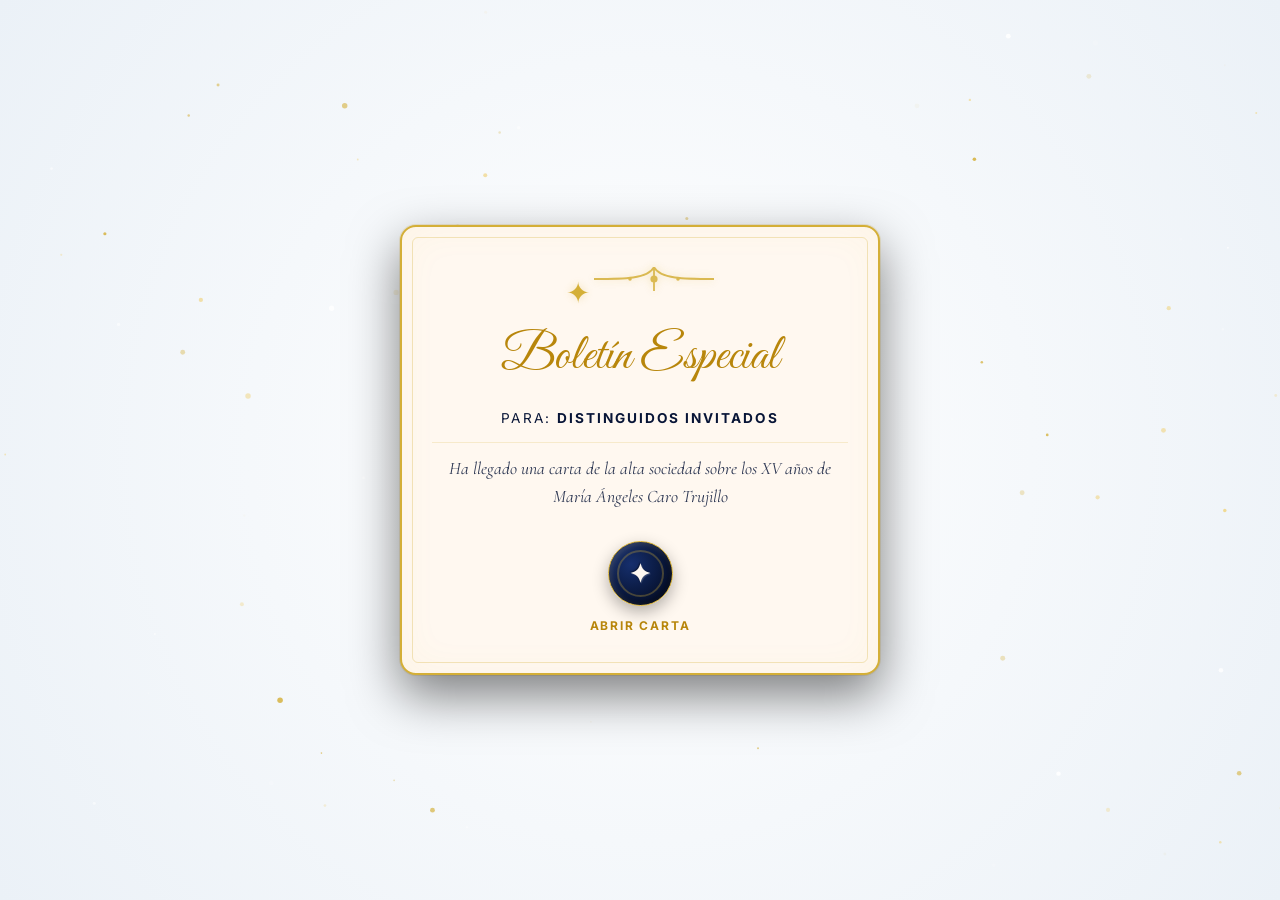
==== commit 0621add9: "Ajuste total de colores y secciones" ====
--- a/index.html
+++ b/index.html
@@ -1,28 +1,34 @@
 <!DOCTYPE html>
 <html lang="es">
+
 <head>
   <meta charset="UTF-8">
   <meta name="viewport" content="width=device-width, initial-scale=1.0">
   <title>Mis XV Años — María Ángeles Caro</title>
-  
+
   <!-- SEO Meta Tags -->
-  <meta name="description" content="Te invito a celebrar conmigo mis quince años. Conoce los detalles del evento, ubicación, itinerario y confirma tu asistencia.">
+  <meta name="description"
+    content="Te invito a celebrar conmigo mis quince años. Conoce los detalles del evento, ubicación, itinerario y confirma tu asistencia.">
   <meta name="author" content="María Ángeles Caro">
   <meta property="og:title" content="Mis XV Años — María Ángeles Caro">
-  <meta property="og:description" content="Acompáñame a celebrar este día tan especial. Conoce toda la información de la ceremonia y recepción aquí.">
+  <meta property="og:description"
+    content="Acompáñame a celebrar este día tan especial. Conoce toda la información de la ceremonia y recepción aquí.">
   <meta property="og:type" content="website">
   <meta property="og:image" content="assets/images/quinceanera.jpg">
-  
+
   <!-- Favicon -->
   <link rel="icon" type="image/png" href="assets/images/quinceanera.jpg">
 
   <!-- Google Fonts -->
   <link rel="preconnect" href="https://fonts.googleapis.com">
   <link rel="preconnect" href="https://fonts.gstatic.com" crossorigin>
-  <link href="https://fonts.googleapis.com/css2?family=Cormorant+Garamond:ital,wght@0,300;0,400;0,500;0,600;0,700;1,400&family=Great+Vibes&family=Inter:wght@300;400;500;600;700&family=Playfair+Display:ital,wght@0,400;0,600;0,700;1,400&display=swap" rel="stylesheet">
+  <link
+    href="https://fonts.googleapis.com/css2?family=Cormorant+Garamond:ital,wght@0,300;0,400;0,500;0,600;0,700;1,400&family=Great+Vibes&family=Inter:wght@300;400;500;600;700&family=Playfair+Display:ital,wght@0,400;0,600;0,700;1,400&display=swap"
+    rel="stylesheet">
 
   <!-- FontAwesome Icons for premium visual badges -->
-  <link rel="stylesheet" href="https://cdnjs.cloudflare.com/ajax/libs/font-awesome/6.4.0/css/all.min.css" crossorigin="anonymous" referrerpolicy="no-referrer" />
+  <link rel="stylesheet" href="https://cdnjs.cloudflare.com/ajax/libs/font-awesome/6.4.0/css/all.min.css"
+    crossorigin="anonymous" referrerpolicy="no-referrer" />
 
   <!-- Main Stylesheet -->
   <link rel="stylesheet" href="css/styles.css">
@@ -41,7 +47,7 @@
       justify-content: center;
       font-family: 'Inter', sans-serif;
     }
-    
+
     .envelope-overlay {
       position: fixed;
       inset: 0;
@@ -83,8 +89,8 @@
       background: #FFF8F0;
       border-radius: 16px;
       padding: 40px 30px;
-      box-shadow: 
-        0 20px 50px rgba(0, 0, 0, 0.5), 
+      box-shadow:
+        0 20px 50px rgba(0, 0, 0, 0.5),
         0 0 0 1px rgba(212, 175, 55, 0.2),
         inset 0 0 40px rgba(212, 175, 55, 0.05);
       border: 2px solid #D4AF37;
@@ -96,66 +102,83 @@
       box-sizing: border-box;
     }
 
+    .envelope-card__header p {
+      font-size: 3.2rem !important;
+      margin-bottom: 20px !important;
+    }
+
     @media (max-width: 480px) {
       .envelope-overlay {
         padding: 10px !important;
       }
+
       .envelope-card {
         padding: 24px 20px !important;
       }
+
       .envelope-card__header h2 {
         font-size: 1.4rem !important;
       }
+
       .envelope-card__header p {
-        font-size: 1.5rem !important;
+        font-size: 2.2rem !important;
         margin-bottom: 12px !important;
       }
+
       .envelope-card__recipient {
         margin-bottom: 10px !important;
         padding-bottom: 10px !important;
       }
+
       .envelope-card__teaser {
         font-size: 0.95rem !important;
         margin-bottom: 16px !important;
         line-height: 1.4 !important;
       }
+
       .btn-seal {
         gap: 8px !important;
       }
+
       .btn-seal__wax {
         width: 55px !important;
         height: 55px !important;
       }
+
       .btn-seal__wax::before {
         font-size: 1.3rem !important;
       }
     }
   </style>
 </head>
+
 <body>
 
   <div id="envelope-overlay" class="envelope-overlay">
     <!-- Particles Canvas behind the card -->
     <canvas id="envelope-particles"></canvas>
-    
+
     <div class="envelope-container">
       <div class="envelope-card">
         <div class="envelope-card__header">
           <div class="envelope-card__seal-crown">✦</div>
           <!-- Golden Ornament decoration -->
-          <svg viewBox="0 0 100 20" fill="none" xmlns="http://www.w3.org/2000/svg" style="width: 120px; margin: 0 auto 12px; opacity: 0.85; filter: drop-shadow(0 0 4px rgba(212, 175, 55, 0.4));">
-            <path d="M50 0C55 10 75 10 100 10M50 0C45 10 25 10 0 10M50 0V20" stroke="#D4AF37" stroke-width="1.5" stroke-linecap="round"/>
-            <circle cx="50" cy="10" r="3" fill="#D4AF37"/>
-            <circle cx="30" cy="10" r="1.5" fill="#D4AF37"/>
-            <circle cx="70" cy="10" r="1.5" fill="#D4AF37"/>
+          <svg viewBox="0 0 100 20" fill="none" xmlns="http://www.w3.org/2000/svg"
+            style="width: 120px; margin: 0 auto 12px; opacity: 0.85; filter: drop-shadow(0 0 4px rgba(212, 175, 55, 0.4));">
+            <path d="M50 0C55 10 75 10 100 10M50 0C45 10 25 10 0 10M50 0V20" stroke="#D4AF37" stroke-width="1.5"
+              stroke-linecap="round" />
+            <circle cx="50" cy="10" r="3" fill="#D4AF37" />
+            <circle cx="30" cy="10" r="1.5" fill="#D4AF37" />
+            <circle cx="70" cy="10" r="1.5" fill="#D4AF37" />
           </svg>
-          <h2>Boletín Especial</h2>
-          <p>La Sociedad de Bogotá</p>
+          <p>Boletín Especial</p>
+          <!----p>La Sociedad de Bogotá</p--->
         </div>
         <div class="envelope-card__body">
           <p class="envelope-card__recipient">Para: <strong>Distinguidos Invitados</strong></p>
-          <p class="envelope-card__teaser">Ha llegado una carta de la alta sociedad sobre los XV años de María Ángeles Caro...</p>
-          
+          <p class="envelope-card__teaser">Ha llegado una carta de la alta sociedad sobre los XV años de María Ángeles
+            Caro Trujillo</p>
+
           <button id="open-envelope-btn" class="btn-seal">
             <span class="btn-seal__wax"></span>
             <span class="btn-seal__text">Abrir Carta</span>
@@ -166,6 +189,7 @@
   </div>
 
   <!-- Landing Page Navigation JavaScript -->
-  <script src="js/envelope.js"></script>
+  <script src="js/envelope.js?v=2"></script>
 </body>
-</html>
+
+</html>
--- a/css/styles.css
+++ b/css/styles.css
@@ -9,12 +9,12 @@
    ---------------------------------------------------------- */
 :root {
   /* ── Blues ── */
-  --color-primary: #1B5ECF;
-  /* Vibrant Sapphire Blue */
-  --color-primary-dark: #15418F;
-  /* Lighter Royal Dark Blue */
-  --color-primary-light: #6195ED;
-  /* Luminous Cornflower Blue */
+  --color-primary: #081537;
+  /* Deep Midnight Blue (formerly Vibrant Sapphire Blue #1B5ECF) */
+  --color-primary-dark: #030a1c;
+  /* Darker Midnight Blue (formerly #15418F) */
+  --color-primary-light: #162f6d;
+  /* Lighter Midnight Accent (formerly Luminous Cornflower Blue #6195ED) */
 
   /* ── Golds ── */
   --color-gold: #D4AF37;
@@ -27,17 +27,17 @@
   /* Cool off-white */
   --color-cream: #EBF1F7;
   /* Cool light blue/gray cream */
-  --color-dark: #122A5E;
+  --color-dark: #081537;
   /* Rich deep royal instead of navy midnight */
-  --color-dark-alt: #1B3B80;
+  --color-dark-alt: #0c1f4e;
   /* Brighter secondary dark */
 
   /* ── Text ── */
-  --color-text: #122A5E;
+  --color-text: #081537;
   --color-text-light: #FFFFFF;
 
   /* ── Overlay ── */
-  --color-overlay: rgba(18, 42, 94, 0.7);
+  --color-overlay: rgba(8, 21, 55, 0.7);
 
   /* ── Fonts ── */
   --font-script: 'Great Vibes', cursive;
@@ -542,7 +542,7 @@
   position: relative;
   background: linear-gradient(to bottom,
       rgba(18, 42, 94, 0.7) 0%,
-      rgba(18, 42, 94, 0.85) 100%), url('../assets/images/quinceanera3.jpg');
+      rgba(18, 42, 94, 0.85) 100%), url('../assets/images/quinceanera2.jpeg');
   background-size: cover;
   background-position: center;
   background-repeat: no-repeat;
@@ -2407,7 +2407,7 @@
   width: 150vmax;
   height: 150vmax;
   border-radius: 50%;
-  background: radial-gradient(circle, #F0D78C 0%, #D4AF37 50%, #B8860B 100%);
+  background: radial-gradient(circle, #162f6d 0%, #081537 70%, #030a1c 100%);
   z-index: 10200;
   transition: transform 0.8s cubic-bezier(0.16, 1, 0.3, 1);
   pointer-events: none;
@@ -2654,6 +2654,163 @@
   stroke: var(--color-gold-light) !important;
 }
 
+/* ── Lightbox Gallery Modal ── */
+.gallery__card {
+  cursor: pointer;
+}
+
+.lightbox-modal {
+  position: fixed;
+  inset: 0;
+  background-color: rgba(10, 25, 47, 0.95);
+  z-index: 99999;
+  display: flex;
+  align-items: center;
+  justify-content: center;
+  opacity: 0;
+  visibility: hidden;
+  transition: opacity 0.4s ease, visibility 0.4s ease;
+  backdrop-filter: blur(8px);
+}
+
+.lightbox-modal.active {
+  opacity: 1;
+  visibility: visible;
+}
+
+.lightbox-modal__content {
+  position: relative;
+  max-width: 90%;
+  max-height: 85vh;
+  display: flex;
+  flex-direction: column;
+  align-items: center;
+}
+
+.lightbox-modal__img {
+  max-width: 100%;
+  max-height: 75vh;
+  object-fit: contain;
+  border-radius: var(--radius-md);
+  border: 3px solid var(--color-gold);
+  box-shadow: 0 10px 40px rgba(0, 0, 0, 0.8), 0 0 30px rgba(212, 175, 55, 0.25);
+  transform: scale(0.9);
+  transition: transform 0.4s cubic-bezier(0.34, 1.56, 0.64, 1);
+}
+
+.lightbox-modal.active .lightbox-modal__img {
+  transform: scale(1);
+}
+
+.lightbox-modal__caption {
+  font-family: var(--font-serif);
+  color: var(--color-gold-light);
+  font-size: 1.2rem;
+  letter-spacing: 0.1em;
+  margin-top: 15px;
+  text-align: center;
+  text-shadow: 0 2px 4px rgba(0, 0, 0, 0.8);
+}
+
+.lightbox-modal__close {
+  position: absolute;
+  top: -45px;
+  right: 0;
+  background: transparent;
+  border: none;
+  color: var(--color-white);
+  font-size: 2.2rem;
+  cursor: pointer;
+  transition: color var(--transition-fast), transform var(--transition-fast);
+  outline: none;
+}
+
+.lightbox-modal__close:hover {
+  color: var(--color-gold);
+  transform: scale(1.1);
+}
+
+/* Hide scrollbar when lightbox is open */
+body.lightbox-open {
+  overflow: hidden !important;
+}
+
+.lightbox-modal__arrow {
+  position: absolute;
+  top: 50%;
+  transform: translateY(-50%);
+  background: transparent;
+  border: none;
+  color: var(--color-white);
+  font-size: 3rem;
+  padding: 15px;
+  cursor: pointer;
+  z-index: 100000;
+  transition: color var(--transition-fast), transform var(--transition-fast);
+  outline: none;
+  user-select: none;
+}
+
+.lightbox-modal__arrow:hover {
+  color: var(--color-gold);
+  transform: translateY(-50%) scale(1.15);
+}
+
+.lightbox-modal__arrow:active {
+  transform: translateY(-50%) scale(0.95);
+}
+
+.lightbox-modal__arrow--prev {
+  left: -80px;
+}
+
+.lightbox-modal__arrow--next {
+  right: -80px;
+}
+
+/* Responsiveness for arrows */
+@media (max-width: 900px) {
+  .lightbox-modal__arrow--prev {
+    left: -60px;
+  }
+  .lightbox-modal__arrow--next {
+    right: -60px;
+  }
+}
+
+@media (max-width: 768px) {
+  .lightbox-modal__arrow {
+    font-size: 2.2rem;
+    padding: 10px;
+  }
+  .lightbox-modal__arrow--prev {
+    left: 15px;
+    background: rgba(10, 25, 47, 0.5);
+    border-radius: 50%;
+    width: 45px;
+    height: 45px;
+    display: flex;
+    align-items: center;
+    justify-content: center;
+    border: 1px solid rgba(212, 175, 55, 0.3);
+  }
+  .lightbox-modal__arrow--next {
+    right: 15px;
+    background: rgba(10, 25, 47, 0.5);
+    border-radius: 50%;
+    width: 45px;
+    height: 45px;
+    display: flex;
+    align-items: center;
+    justify-content: center;
+    border: 1px solid rgba(212, 175, 55, 0.3);
+  }
+  .lightbox-modal__arrow--prev:hover,
+  .lightbox-modal__arrow--next:hover {
+    transform: scale(1.1);
+  }
+}
+
 /* ----------------------------------------------------------
    END OF STYLESHEET
    ---------------------------------------------------------- */
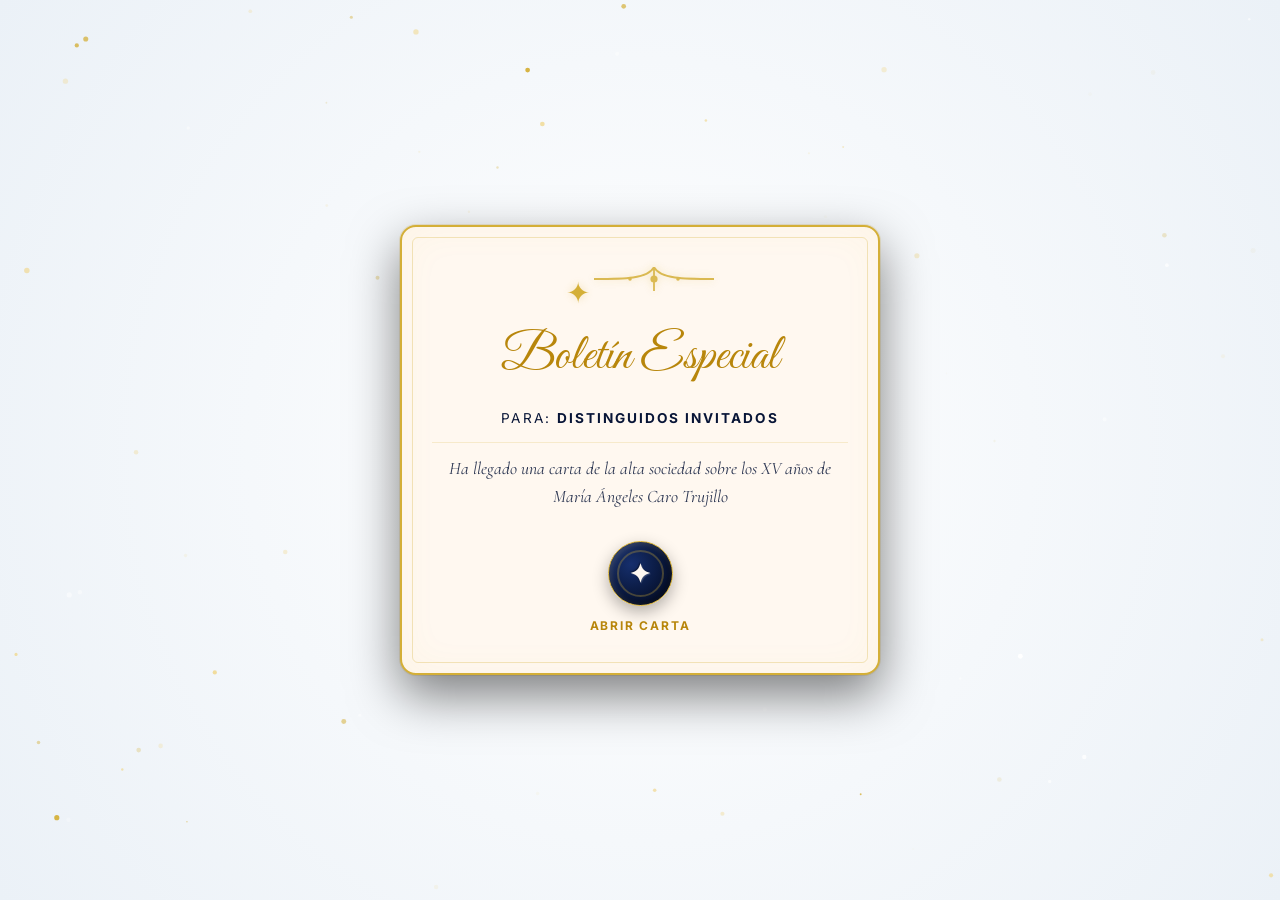
==== commit ee6a0a31: "Ajuste miniatura" ====
--- a/index.html
+++ b/index.html
@@ -10,14 +10,33 @@
   <meta name="description"
     content="Te invito a celebrar conmigo mis quince años. Conoce los detalles del evento, ubicación, itinerario y confirma tu asistencia.">
   <meta name="author" content="María Ángeles Caro">
+
+  <!-- ============================================================
+       INSTRUCCIÓN DE VERCEL (PREVIEW DE ENLACE / COMPARTIR):
+       La URL real de Vercel ha sido configurada: https://mariaangeles-xv-invitation.vercel.app
+       ============================================================ -->
+  <!-- Open Graph / Facebook / WhatsApp -->
   <meta property="og:title" content="Mis XV Años — María Ángeles Caro">
   <meta property="og:description"
-    content="Acompáñame a celebrar este día tan especial. Conoce toda la información de la ceremonia y recepción aquí.">
+    content="Te invito a celebrar conmigo mis quince años. Conoce los detalles del evento, ubicación, itinerario y confirma tu asistencia.">
   <meta property="og:type" content="website">
-  <meta property="og:image" content="assets/images/quinceanera.jpg">
-
-  <!-- Favicon -->
-  <link rel="icon" type="image/png" href="assets/images/quinceanera.jpg">
+  <meta property="og:url" content="https://mariaangeles-xv-invitation.vercel.app">
+  <!-- Se utiliza quinceanera_og.jpg que es una versión comprimida y optimizada de 118KB (apropiada para WhatsApp <300KB) -->
+  <meta property="og:image" content="https://mariaangeles-xv-invitation.vercel.app/assets/images/quinceanera_og.jpg">
+  <meta property="og:image:width" content="1200">
+  <meta property="og:image:height" content="630">
+  <meta property="og:image:type" content="image/jpeg">
+  <meta property="og:locale" content="es_ES">
+
+  <!-- Twitter -->
+  <meta name="twitter:card" content="summary_large_image">
+  <meta name="twitter:title" content="Mis XV Años — María Ángeles Caro">
+  <meta name="twitter:description"
+    content="Te invito a celebrar conmigo mis quince años. Conoce los detalles del evento, ubicación, itinerario y confirma tu asistencia.">
+  <meta name="twitter:image" content="https://mariaangeles-xv-invitation.vercel.app/assets/images/quinceanera_og.jpg">
+
+  <!-- Favicon (Optimizado: favicon.png de 64x64px en vez del archivo pesado original de 2.6MB) -->
+  <link rel="icon" type="image/png" href="assets/images/favicon.png">
 
   <!-- Google Fonts -->
   <link rel="preconnect" href="https://fonts.googleapis.com">
